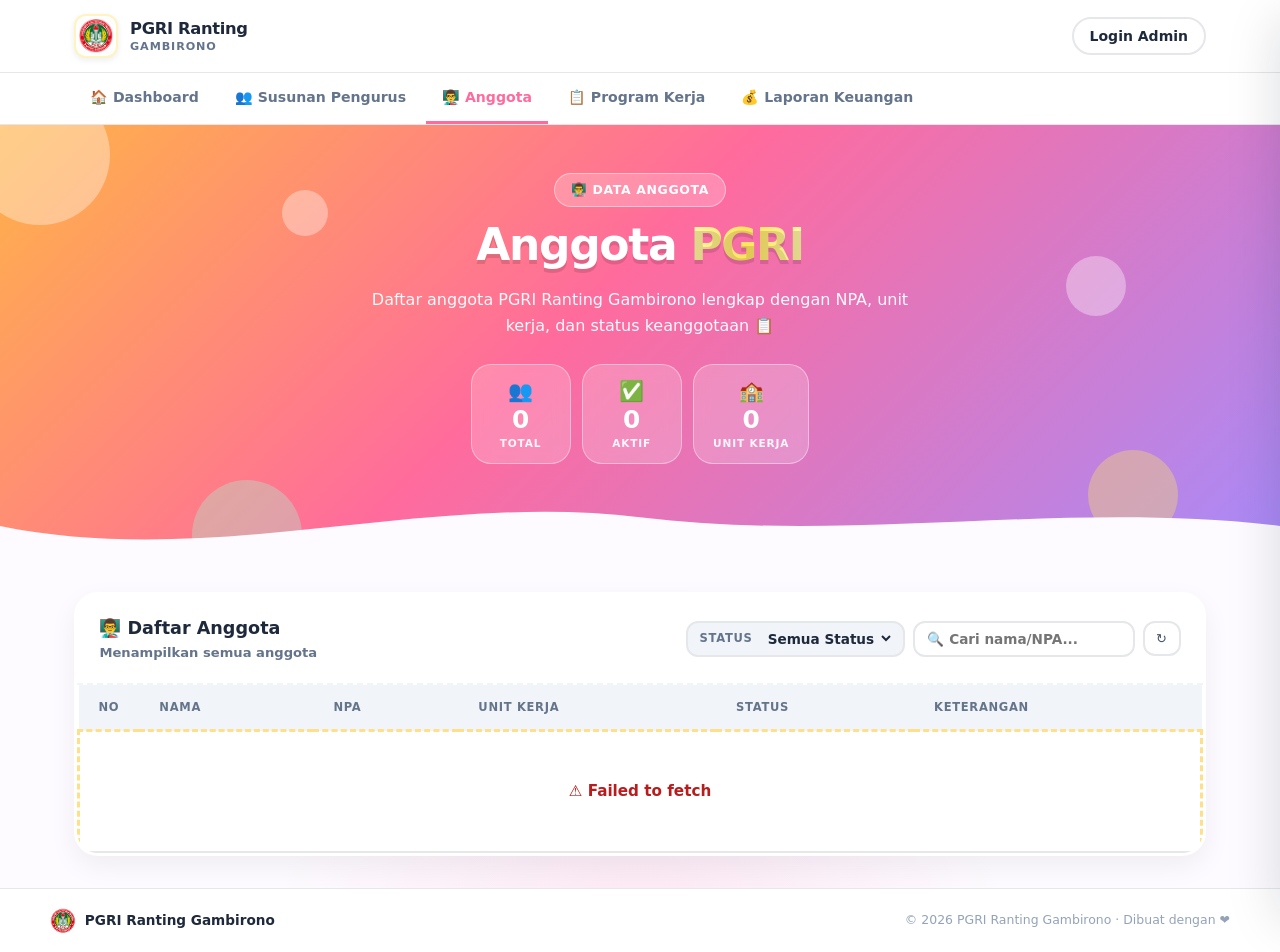
==== anggota/index.html @ 38e7f0ad "Add files via upload" ====
<!DOCTYPE html>
<html lang="id">
<head>
  <meta charset="UTF-8">
  <meta name="viewport" content="width=device-width, initial-scale=1.0">
  <title>Data Anggota · PGRI Ranting Gambirono</title>
  <link rel="stylesheet" href="../style.css">
  <link rel="stylesheet" href="anggota.css">
</head>
<body class="page-anggota">

  <header class="header">
    <div class="header-inner">
      <a href="../index.html" class="brand">
        <div class="brand-logo"><img src="../logo.png" alt="Logo PGRI"></div>
        <div class="brand-text-wrap">
          <span class="brand-title">PGRI Ranting</span>
          <span class="brand-subtitle">Gambirono</span>
        </div>
      </a>
      <div class="header-actions">
        <span id="adminBadge" class="admin-badge hidden"><span class="dot"></span> Admin</span>
        <button id="loginBtn" class="btn btn-outline" type="button">Login Admin</button>
        <button id="logoutBtn" class="btn btn-outline hidden" type="button">Logout</button>
      </div>
    </div>
    <nav class="main-nav">
      <div class="nav-inner">
        <a href="../index.html" class="nav-link">🏠 Dashboard</a>
        <a href="../pengurus/index.html" class="nav-link">👥 Susunan Pengurus</a>
        <a href="index.html" class="nav-link active">👨‍🏫 Anggota</a>
        <a href="../program/index.html" class="nav-link">📋 Program Kerja</a>
        <a href="../keuangan/index.html" class="nav-link">💰 Laporan Keuangan</a>
      </div>
    </nav>
  </header>

  <section class="hero-sd">
    <div class="hero-shapes" aria-hidden="true">
      <span class="shape s1"></span><span class="shape s2"></span>
      <span class="shape s3"></span><span class="shape s4"></span>
      <span class="shape s5"></span>
    </div>
    <div class="hero-inner">
      <div class="hero-badge">👨‍🏫 Data Anggota</div>
      <h1 class="hero-title">Anggota <span>PGRI</span></h1>
      <p class="hero-sub">
        Daftar anggota PGRI Ranting Gambirono lengkap dengan NPA,
        unit kerja, dan status keanggotaan 📋
      </p>
      <div class="hero-sd-stats">
        <div class="hero-stat">
          <div class="hero-stat-icon">👥</div>
          <div class="hero-stat-num" id="heroTotalAnggota">0</div>
          <div class="hero-stat-label">Total</div>
        </div>
        <div class="hero-stat">
          <div class="hero-stat-icon">✅</div>
          <div class="hero-stat-num" id="heroAktif">0</div>
          <div class="hero-stat-label">Aktif</div>
        </div>
        <div class="hero-stat">
          <div class="hero-stat-icon">🏫</div>
          <div class="hero-stat-num" id="heroUnit">0</div>
          <div class="hero-stat-label">Unit Kerja</div>
        </div>
      </div>
    </div>
    <div class="hero-wave" aria-hidden="true">
      <svg viewBox="0 0 1440 80" preserveAspectRatio="none">
        <path fill="#fdfbff" d="M0,40 C240,90 480,0 720,30 C960,60 1200,10 1440,40 L1440,80 L0,80 Z"/>
      </svg>
    </div>
  </section>

  <main class="container">

    <section class="card-sd">
      <div class="card-sd-header">
        <div>
          <h2 class="card-sd-title">👨‍🏫 Daftar Anggota</h2>
          <p class="card-sd-sub" id="tableSubtitle">Menampilkan semua anggota</p>
        </div>
        <div class="card-sd-actions">
          <div class="filter-group">
            <label for="filterStatus">Status</label>
            <select id="filterStatus">
              <option value="">Semua Status</option>
            </select>
          </div>
          <input type="text" id="searchAnggota" placeholder="🔍 Cari nama/NPA..."
                 style="padding:0.5rem 0.8rem;border:2px solid var(--line);border-radius:12px;font-family:inherit;font-size:0.85rem;font-weight:600;min-width:180px;">
          <button id="refreshBtn" class="btn-icon" type="button" title="Refresh">↻</button>
          <button id="addBtn" class="btn-ceria hidden" type="button">
            <span class="btn-plus">＋</span> Tambah
          </button>
        </div>
      </div>

      <div class="table-wrapper">
        <table id="tabelAnggota">
          <thead>
            <tr>
              <th class="col-no">No</th>
              <th>Nama</th>
              <th>NPA</th>
              <th>Unit Kerja</th>
              <th>Status</th>
              <th>Keterangan</th>
              <th class="admin-only hidden col-aksi text-center">Aksi</th>
            </tr>
          </thead>
          <tbody id="tbodyAnggota">
            <tr>
              <td colspan="7" class="empty-state-sd">
                <div class="spinner"></div>
                <div>Memuat data...</div>
              </td>
            </tr>
          </tbody>
          <tfoot id="tfootAnggota" class="hidden">
            <tr>
              <td colspan="4" class="text-right">Total</td>
              <td colspan="3" id="totalAnggotaFooter">0 anggota</td>
            </tr>
          </tfoot>
        </table>
      </div>
    </section>

  </main>

  <footer class="footer">
    <div class="footer-inner">
      <div class="footer-brand">
        <img src="../logo.png" alt="Logo PGRI" class="footer-logo">
        <span>PGRI Ranting Gambirono</span>
      </div>
      <p class="footer-copy">© 2026 PGRI Ranting Gambirono · Dibuat dengan ❤️</p>
    </div>
  </footer>

  <div id="loginModal" class="modal hidden">
    <div class="modal-backdrop" data-close-modal="login"></div>
    <div class="modal-content">
      <div class="modal-header">
        <h2>Login Admin</h2>
        <button type="button" class="modal-close" data-close-modal="login">✕</button>
      </div>
      <form id="formLogin">
        <div class="form-group">
          <label for="inputPassword">Password</label>
          <input type="password" id="inputPassword" placeholder="Masukkan password admin" required>
        </div>
        <div id="loginError" class="error-msg hidden"></div>
        <div class="modal-actions">
          <button type="button" class="btn btn-ghost" data-close-modal="login">Batal</button>
          <button type="submit" class="btn btn-primary">Masuk</button>
        </div>
      </form>
    </div>
  </div>

  <div id="drawerOverlay" class="drawer-overlay hidden"></div>
  <aside id="drawer" class="drawer">
    <div class="drawer-header">
      <h2 id="drawerTitle">Tambah Anggota</h2>
      <button type="button" class="drawer-close" id="drawerClose">✕</button>
    </div>
    <form id="formAnggota" class="drawer-body">
      <input type="hidden" id="inputId" value="">
      <div class="form-group">
        <label for="inputNama">Nama Lengkap</label>
        <input type="text" id="inputNama" placeholder="Nama anggota" required>
      </div>
      <div class="form-group">
        <label for="inputNpa">NPA (Nomor Pokok Anggota)</label>
        <input type="text" id="inputNpa" placeholder="Contoh: 1234567890">
      </div>
      <div class="form-group">
        <label for="inputUnit">Unit Kerja</label>
        <input type="text" id="inputUnit" placeholder="Contoh: SDN Gambirono 1">
      </div>
      <div class="form-group">
        <label for="inputStatus">Status</label>
        <select id="inputStatus">
          <option value="Aktif">Aktif</option>
          <option value="Tidak Aktif">Tidak Aktif</option>
          <option value="Pensiun">Pensiun</option>
          <option value="Mutasi">Mutasi</option>
        </select>
      </div>
      <div class="form-group">
        <label for="inputKeterangan">Keterangan</label>
        <input type="text" id="inputKeterangan" placeholder="Catatan tambahan (opsional)">
      </div>
      <div class="drawer-footer">
        <button type="button" class="btn btn-ghost" id="drawerCancel">Batal</button>
        <button type="submit" class="btn btn-primary" id="submitBtn">Simpan</button>
      </div>
    </form>
  </aside>

  <script src="../script.js"></script>
  <script src="anggota.js"></script>
</body>
</html>
---- style.css ----
/* ============================================================
   RESET & VARIABLES — GAYA WEB SD CERIA
============================================================ */
*, *::before, *::after {
  margin: 0; padding: 0; box-sizing: border-box;
}

html { -webkit-text-size-adjust: 100%; }

:root {
  --sd-yellow: #ffd93d;
  --sd-orange: #ff9f43;
  --sd-pink:   #ff6b9d;
  --sd-purple: #a78bfa;
  --sd-blue:   #4facfe;
  --sd-green:  #34d399;
  --sd-teal:   #2dd4bf;
  --sd-red:    #f87171;
  --sd-cream:  #fff9e6;
  --sd-ink:    #1e293b;
  --sd-muted:  #64748b;
  --sd-line:   #e5e7eb;
  --sd-line-soft: #f1f5f9;
  --sd-bg:     #fdfbff;
  --sd-surface:#ffffff;

  --ink:       #0b1220;
  --ink-soft:  #475569;
  --ink-mute:  #94a3b8;
  --line:      #e5e7eb;
  --line-soft: #f1f5f9;
  --bg:        #fdfbff;
  --surface:   #ffffff;

  --accent:      #4facfe;
  --accent-hover:#2563eb;
  --accent-soft: #eff4ff;

  --green:    #047857;
  --green-bg: #ecfdf5;
  --red:      #b91c1c;
  --red-bg:   #fef2f2;

  --radius:    16px;
  --radius-sm: 10px;
  --shadow-sm: 0 1px 3px rgba(15,23,42,.06);
  --shadow-md: 0 8px 24px rgba(15,23,42,.08);
  --shadow-lg: 0 20px 50px rgba(15,23,42,.15);
}

body {
  font-family: 'Nunito', 'Segoe UI', system-ui, -apple-system, sans-serif;
  font-size: 15px;
  line-height: 1.5;
  color: var(--sd-ink);
  background:
    radial-gradient(circle at 8% 4%, #fff3bf 0, transparent 22%),
    radial-gradient(circle at 92% 12%, #dbeafe 0, transparent 26%),
    radial-gradient(circle at 50% 100%, #fce7f3 0, transparent 32%),
    var(--sd-bg);
  -webkit-font-smoothing: antialiased;
  min-height: 100vh;
  display: flex;
  flex-direction: column;
}

/* ============================================================
   HEADER
============================================================ */
.header {
  background: #ffffff;
  border-bottom: 1px solid var(--line);
  position: sticky;
  top: 0;
  z-index: 40;
}

.header-inner {
  max-width: 1180px;
  margin: 0 auto;
  padding: 0.875rem 1.5rem;
  display: flex;
  justify-content: space-between;
  align-items: center;
  gap: 1rem;
}

.brand {
  display: flex;
  align-items: center;
  gap: 0.75rem;
  text-decoration: none;
}

.brand-logo {
  width: 44px; height: 44px;
  flex-shrink: 0;
  display: flex; align-items: center; justify-content: center;
  border-radius: 12px;
  overflow: hidden;
  background: #fff;
  padding: 2px;
  box-shadow: 0 2px 6px rgba(15,23,42,.08);
  border: 2px solid #fff3bf;
}
.brand-logo img { width: 100%; height: 100%; object-fit: contain; display: block; }

.brand-text-wrap { display: flex; flex-direction: column; line-height: 1.2; }
.brand-title    { font-size: 1.02rem; font-weight: 900; color: var(--sd-ink); letter-spacing: -0.02em; }
.brand-subtitle { font-size: 0.7rem; font-weight: 800; color: var(--sd-muted); text-transform: uppercase; letter-spacing: 0.08em; margin-top: 2px; }

.header-actions { display: flex; align-items: center; gap: 0.65rem; }

.admin-badge {
  display: inline-flex; align-items: center; gap: 0.4rem;
  background: var(--green-bg); color: var(--green);
  padding: 0.35rem 0.7rem; border-radius: 999px;
  font-size: 0.78rem; font-weight: 800;
}
.admin-badge .dot { width: 7px; height: 7px; border-radius: 50%; background: var(--green); }

/* NAV */
.main-nav { background: #fff; border-top: 1px solid var(--line); }
.nav-inner {
  max-width: 1180px; margin: 0 auto;
  padding: 0 1.5rem;
  display: flex; gap: 0.25rem;
  overflow-x: auto; scrollbar-width: none;
}
.nav-inner::-webkit-scrollbar { display: none; }

.nav-link {
  padding: 0.85rem 1rem;
  font-size: 0.88rem; font-weight: 800;
  color: var(--sd-muted);
  text-decoration: none;
  border-bottom: 3px solid transparent;
  white-space: nowrap;
  transition: color 0.15s, border-color 0.15s;
  display: inline-flex; align-items: center; gap: 0.4rem;
}
.nav-link:hover { color: var(--sd-ink); }
.nav-link.active { color: var(--sd-pink); border-bottom-color: var(--sd-pink); }

/* ============================================================
   BUTTONS
============================================================ */
.btn {
  display: inline-flex; align-items: center; justify-content: center; gap: 0.4rem;
  padding: 0.55rem 1rem;
  border: 1px solid transparent;
  border-radius: 999px;
  font-size: 0.875rem; font-weight: 800;
  font-family: inherit;
  cursor: pointer;
  transition: all 0.18s;
  white-space: nowrap;
}
.btn:disabled { opacity: 0.55; cursor: not-allowed; }

.btn-primary {
  background: linear-gradient(135deg, var(--sd-orange), var(--sd-pink));
  color: #fff; border: none;
  box-shadow: 0 6px 16px rgba(255,107,157,.35);
}
.btn-primary:hover:not(:disabled) {
  box-shadow: 0 10px 22px rgba(255,107,157,.45);
  transform: translateY(-2px);
}

.btn-outline {
  background: #fff; color: var(--sd-ink);
  border: 2px solid var(--line);
}
.btn-outline:hover:not(:disabled) { border-color: var(--sd-purple); color: var(--sd-purple); }

.btn-ghost {
  background: transparent; color: var(--ink-soft);
  border: 1px solid transparent;
}
.btn-ghost:hover:not(:disabled) { background: var(--line-soft); color: var(--ink); }

.btn-icon {
  background: #fff; color: var(--ink-soft);
  border: 2px solid var(--line);
  padding: 0.5rem 0.7rem; border-radius: 12px;
}
.btn-icon:hover { border-color: var(--sd-purple); color: var(--sd-purple); }

.btn-edit {
  background: var(--accent-soft); color: var(--accent);
  padding: 0.32rem 0.75rem; font-size: 0.78rem; border-radius: 999px;
  border: 2px solid transparent;
}
.btn-edit:hover { background: var(--accent); color: #fff; }

.btn-hapus {
  background: var(--red-bg); color: var(--red);
  padding: 0.32rem 0.75rem; font-size: 0.78rem; border-radius: 999px;
  border: 2px solid transparent;
}
.btn-hapus:hover { background: var(--red); color: #fff; }

/* ============================================================
   LAYOUT
============================================================ */
.container {
  max-width: 1180px; width: 100%;
  margin: 0 auto; padding: 2rem 1.5rem;
  flex: 1;
}

/* ============================================================
   HERO (dipakai dashboard + halaman lain)
============================================================ */
.hero-sd {
  position: relative;
  overflow: hidden;
  background: linear-gradient(135deg, #ffb347 0%, #ff6b9d 45%, #a78bfa 100%);
  color: #fff;
  padding: 3rem 1.5rem 6rem;
  text-align: center;
}

.hero-inner { position: relative; z-index: 2; max-width: 760px; margin: 0 auto; }

.hero-logo-big {
  width: 100px; height: 100px;
  margin: 0 auto 1rem;
  background: #fff;
  border-radius: 50%;
  padding: 8px;
  box-shadow: 0 10px 26px rgba(0,0,0,.2);
  display: flex; align-items: center; justify-content: center;
  animation: floatLogo 4s ease-in-out infinite;
}
.hero-logo-big img { width: 100%; height: 100%; object-fit: contain; }
@keyframes floatLogo {
  0%,100% { transform: translateY(0); }
  50%     { transform: translateY(-8px); }
}

.hero-badge {
  display: inline-block;
  background: rgba(255,255,255,.22);
  border: 1.5px solid rgba(255,255,255,.45);
  backdrop-filter: blur(6px);
  padding: 0.4rem 1rem;
  border-radius: 999px;
  font-size: 0.78rem; font-weight: 800;
  letter-spacing: 0.05em;
  text-transform: uppercase;
  margin-bottom: 0.85rem;
}

.hero-title {
  font-size: clamp(1.8rem, 4.5vw, 2.75rem);
  font-weight: 900;
  line-height: 1.15;
  letter-spacing: -0.03em;
  margin-bottom: 1rem;
  text-shadow: 0 4px 0 rgba(0,0,0,.12);
}
.hero-title span {
  background: linear-gradient(90deg, #fff6a8, #ffe45c, #fff6a8);
  -webkit-background-clip: text; background-clip: text;
  -webkit-text-fill-color: transparent;
}

.hero-sub {
  font-size: 1rem; line-height: 1.6;
  opacity: 0.96; max-width: 580px;
  margin: 0 auto 1.6rem;
}

.hero-cta { display: flex; gap: 0.75rem; justify-content: center; flex-wrap: wrap; }

.cta-btn {
  display: inline-flex; align-items: center; gap: 0.4rem;
  padding: 0.75rem 1.4rem;
  border-radius: 999px;
  font-weight: 900;
  font-size: 0.9rem;
  text-decoration: none;
  transition: transform 0.2s, box-shadow 0.2s;
}
.cta-btn:hover { transform: translateY(-3px); }

.cta-primary {
  background: #fff;
  color: var(--sd-pink);
  box-shadow: 0 8px 22px rgba(0,0,0,.18);
}
.cta-secondary {
  background: rgba(255,255,255,.2);
  border: 2px solid rgba(255,255,255,.6);
  color: #fff;
}
.cta-secondary:hover { background: rgba(255,255,255,.3); }

/* Shapes */
.hero-shapes { position: absolute; inset: 0; pointer-events: none; overflow: hidden; }
.shape { position: absolute; border-radius: 50%; opacity: 0.35; animation: float 8s ease-in-out infinite; }
.shape.s1 { width: 140px; height: 140px; background: #fff; top: -40px; left: -30px; }
.shape.s2 { width: 90px;  height: 90px;  background: #ffe45c; bottom: 20px; right: 8%; animation-delay: 1s; }
.shape.s3 { width: 60px;  height: 60px;  background: #fff; top: 30%; right: 12%; animation-delay: 2s; }
.shape.s4 { width: 110px; height: 110px; background: #a7f3d0; bottom: -30px; left: 15%; animation-delay: 1.5s; }
.shape.s5 { width: 46px;  height: 46px;  background: #fff; top: 15%; left: 22%; animation-delay: 0.5s; }
@keyframes float {
  0%,100% { transform: translateY(0) rotate(0); }
  50%     { transform: translateY(-18px) rotate(8deg); }
}

.hero-wave {
  position: absolute;
  bottom: -1px; left: 0; right: 0;
  height: 70px; line-height: 0;
}
.hero-wave svg { width: 100%; height: 100%; display: block; }

/* ============================================================
   STATS CERIA
============================================================ */
.stats-sd {
  display: grid;
  grid-template-columns: repeat(3, 1fr);
  gap: 1rem;
  margin: -3rem 0 2.5rem;
  position: relative;
  z-index: 3;
}

.stat-sd {
  background: #fff;
  border-radius: 20px;
  padding: 1.2rem 1.3rem;
  display: flex; align-items: center; gap: 0.9rem;
  box-shadow: 0 10px 28px rgba(15,23,42,.08);
  border: 3px solid transparent;
  transition: transform 0.2s;
}
.stat-sd:hover { transform: translateY(-4px); }

.stat-sd-icon {
  width: 52px; height: 52px;
  border-radius: 16px;
  display: flex; align-items: center; justify-content: center;
  font-size: 1.5rem;
  flex-shrink: 0;
}

.stat-blue  { border-color: #dbeafe; }
.stat-blue  .stat-sd-icon { background: #dbeafe; }
.stat-green { border-color: #d1fae5; }
.stat-green .stat-sd-icon { background: #d1fae5; }
.stat-pink  { border-color: #fce7f3; }
.stat-pink  .stat-sd-icon { background: #fce7f3; }

.stat-sd-body { min-width: 0; }
.stat-sd-label {
  font-size: 0.72rem;
  font-weight: 800;
  color: var(--sd-muted);
  text-transform: uppercase;
  letter-spacing: 0.06em;
  margin-bottom: 0.2rem;
}
.stat-sd-value {
  font-size: 1.35rem;
  font-weight: 900;
  color: var(--sd-ink);
  letter-spacing: -0.02em;
  font-variant-numeric: tabular-nums;
  white-space: nowrap;
  overflow: hidden;
  text-overflow: ellipsis;
}

/* ============================================================
   MENU CARDS
============================================================ */
.menu-title {
  font-size: 1.4rem;
  font-weight: 900;
  color: var(--sd-ink);
  letter-spacing: -0.02em;
  margin-bottom: 1.2rem;
  text-align: center;
}

.menu-grid {
  display: grid;
  grid-template-columns: repeat(auto-fit, minmax(260px, 1fr));
  gap: 1.2rem;
}

.menu-card {
  background: #fff;
  border-radius: 24px;
  padding: 1.75rem 1.5rem;
  text-decoration: none;
  color: inherit;
  box-shadow: 0 8px 24px rgba(15,23,42,.06);
  border: 3px solid transparent;
  transition: transform 0.25s, box-shadow 0.25s, border-color 0.25s;
  display: block;
  position: relative;
  overflow: hidden;
}
.menu-card::after {
  content: "";
  position: absolute;
  top: -40px; right: -40px;
  width: 100px; height: 100px;
  border-radius: 50%;
  opacity: 0.12;
  background: currentColor;
}
.menu-card:hover {
  transform: translateY(-6px);
  box-shadow: 0 18px 40px rgba(15,23,42,.14);
}

.menu-blue   { border-color: #dbeafe; color: var(--sd-blue); }
.menu-orange { border-color: #fed7aa; color: var(--sd-orange); }
.menu-green  { border-color: #d1fae5; color: var(--sd-green); }

.menu-emoji { font-size: 2.2rem; margin-bottom: 0.6rem; }
.menu-card h3 {
  font-size: 1.05rem; font-weight: 900;
  color: var(--sd-ink);
  margin-bottom: 0.4rem;
}
.menu-card p {
  font-size: 0.86rem;
  color: var(--sd-muted);
  line-height: 1.5;
  margin-bottom: 0.9rem;
}
.menu-link {
  font-size: 0.82rem; font-weight: 900;
  color: var(--sd-pink);
}

/* ============================================================
   SECTION HEADER
============================================================ */
.section-header-sd {
  display: flex;
  justify-content: space-between;
  align-items: flex-end;
  gap: 1rem;
  margin-bottom: 1.5rem;
  flex-wrap: wrap;
}
.section-title-sd {
  font-size: 1.6rem;
  font-weight: 900;
  color: var(--sd-ink);
  letter-spacing: -0.02em;
  display: flex; align-items: center; gap: 0.5rem;
  margin-bottom: 0.25rem;
}
.title-icon { font-size: 1.4rem; }
.section-subtitle-sd {
  font-size: 0.88rem;
  color: var(--sd-muted);
  font-weight: 600;
}

/* ============================================================
   BTN CERIA (tambah)
============================================================ */
.btn-ceria {
  display: inline-flex; align-items: center; gap: 0.4rem;
  background: linear-gradient(135deg, #ff9f43, #ff6b9d);
  color: #fff;
  border: none;
  padding: 0.7rem 1.3rem;
  border-radius: 999px;
  font-family: inherit;
  font-size: 0.88rem;
  font-weight: 900;
  cursor: pointer;
  box-shadow: 0 8px 20px rgba(255,107,157,.4);
  transition: transform 0.2s, box-shadow 0.2s;
}
.btn-ceria:hover {
  transform: translateY(-3px);
  box-shadow: 0 12px 26px rgba(255,107,157,.5);
}
.btn-plus { font-size: 1.1rem; line-height: 1; }

/* ============================================================
   CHIP FILTER
============================================================ */
.chip-filter {
  display: flex; gap: 0.5rem; flex-wrap: wrap;
  margin-bottom: 1.6rem;
}
.chip {
  border: 2px solid var(--line);
  background: #fff;
  color: var(--sd-muted);
  font-family: inherit;
  font-size: 0.82rem;
  font-weight: 800;
  padding: 0.48rem 1.1rem;
  border-radius: 999px;
  cursor: pointer;
  transition: all 0.18s;
}
.chip:hover {
  border-color: var(--sd-purple);
  color: var(--sd-purple);
  transform: translateY(-2px);
}
.chip.active {
  background: linear-gradient(135deg, var(--sd-orange), var(--sd-pink));
  border-color: transparent;
  color: #fff;
  box-shadow: 0 6px 16px rgba(255,107,157,.35);
}

/* ============================================================
   EMPTY STATE & SPINNER
============================================================ */
.empty-state-sd {
  grid-column: 1 / -1;
  background: #fff;
  border: 3px dashed #ffe08a;
  border-radius: 24px;
  padding: 3rem 1rem;
  color: #b45309;
  font-weight: 700;
  font-size: 1rem;
  text-align: center;
}
.spinner {
  display: inline-block;
  width: 22px; height: 22px;
  border: 2.5px solid var(--line);
  border-top-color: var(--accent);
  border-radius: 50%;
  animation: spin 0.7s linear infinite;
  margin-bottom: 0.5rem;
}
@keyframes spin { to { transform: rotate(360deg); } }

/* ============================================================
   MODAL
============================================================ */
.modal {
  position: fixed; inset: 0;
  z-index: 200;
  display: flex; align-items: center; justify-content: center;
  padding: 1rem;
}
.modal-backdrop {
  position: absolute; inset: 0;
  background: rgba(11,18,32,.55);
  backdrop-filter: blur(3px);
  animation: fadeIn 0.18s ease;
}
.modal-content {
  position: relative;
  background: #fff;
  border-radius: 22px;
  padding: 1.75rem;
  width: 100%; max-width: 420px;
  box-shadow: var(--shadow-lg);
  animation: popIn 0.22s ease;
}
.modal-header {
  display: flex; justify-content: space-between; align-items: center;
  margin-bottom: 1.25rem;
}
.modal-header h2 { font-size: 1.05rem; font-weight: 900; }
.modal-close {
  background: none; border: none;
  font-size: 1rem; color: var(--ink-mute);
  cursor: pointer; width: 32px; height: 32px;
  border-radius: 10px;
  display: flex; align-items: center; justify-content: center;
  transition: background 0.15s, color 0.15s;
}
.modal-close:hover { background: var(--line-soft); color: var(--ink); }
.modal-actions {
  display: flex; justify-content: flex-end; gap: 0.5rem;
  margin-top: 1.35rem;
}
@keyframes fadeIn { from { opacity: 0; } to { opacity: 1; } }
@keyframes popIn {
  from { opacity: 0; transform: translateY(8px) scale(0.98); }
  to   { opacity: 1; transform: translateY(0) scale(1); }
}

/* ============================================================
   FORM
============================================================ */
.form-group {
  display: flex; flex-direction: column;
  margin-bottom: 1rem;
}
.form-group label {
  font-size: 0.8rem; font-weight: 800;
  color: var(--ink-soft);
  margin-bottom: 0.4rem;
}
.form-group input[type="text"],
.form-group input[type="number"],
.form-group input[type="date"],
.form-group input[type="password"],
.form-group select {
  width: 100%;
  padding: 0.7rem 0.9rem;
  border: 2px solid var(--line);
  border-radius: 12px;
  background: #fff;
  font-size: 0.9rem;
  font-family: inherit;
  color: var(--ink);
  transition: border-color 0.15s, box-shadow 0.15s;
}
.form-group input:focus,
.form-group select:focus {
  outline: none;
  border-color: var(--sd-purple);
  box-shadow: 0 0 0 4px rgba(167,139,250,.15);
}
.form-group .hint {
  font-size: 0.76rem;
  color: var(--ink-mute);
  margin-top: 0.35rem;
  font-variant-numeric: tabular-nums;
}
.error-msg {
  background: var(--red-bg); color: var(--red);
  padding: 0.6rem 0.8rem;
  border-radius: 10px;
  font-size: 0.82rem;
  font-weight: 700;
  margin-top: 0.6rem;
}

/* ============================================================
   FOOTER
============================================================ */
.footer {
  border-top: 1px solid var(--line);
  background: var(--surface);
  padding: 1.15rem 1.5rem;
  margin-top: auto;
}
.footer-inner {
  max-width: 1180px; margin: 0 auto;
  display: flex; justify-content: space-between;
  align-items: center; gap: 1rem;
  flex-wrap: wrap;
}
.footer-brand {
  display: flex; align-items: center; gap: 0.55rem;
  font-weight: 900; font-size: 0.85rem;
  color: var(--sd-ink);
}
.footer-logo { width: 26px; height: 26px; object-fit: contain; border-radius: 6px; }
.footer-copy { font-size: 0.78rem; color: var(--ink-mute); }

/* ============================================================
   UTILITIES
============================================================ */
.hidden { display: none !important; }

/* ============================================================
   RESPONSIVE
============================================================ */
@media (max-width: 820px) {
  .stats-sd { grid-template-columns: 1fr; }
}

@media (max-width: 640px) {
  body { font-size: 14px; }
  .header-inner { padding: 0.75rem 1rem; }
  .brand-logo { width: 38px; height: 38px; }
  .brand-title { font-size: 0.92rem; }
  .brand-subtitle { font-size: 0.64rem; }
  .hero-sd { padding: 2.5rem 1rem 5rem; }
  .hero-sub { font-size: 0.9rem; }
  .hero-logo-big { width: 80px; height: 80px; }
  .container { padding: 1.25rem 1rem; }
  .section-title-sd { font-size: 1.25rem; }
  .stats-sd { margin-top: -2rem; }
  .stat-sd-value { font-size: 1.1rem; }
  .stat-sd { padding: 1rem; }
  .stat-sd-icon { width: 44px; height: 44px; font-size: 1.2rem; }
  .modal-content { padding: 1.35rem; }
  .footer-inner { flex-direction: column; text-align: center; gap: 0.4rem; }
}
---- anggota/anggota.css ----
/* ============================================================
   HALAMAN ANGGOTA — TEMA SD CERIA
============================================================ */

/* ---------- HERO ---------- */
.hero-sd-stats {
  display: inline-flex; gap: 0.7rem; flex-wrap: wrap; justify-content: center;
}
.hero-stat {
  background: rgba(255,255,255,.2);
  border: 1.5px solid rgba(255,255,255,.4);
  backdrop-filter: blur(8px);
  border-radius: 20px; padding: 0.7rem 1.2rem;
  min-width: 100px; display: flex; flex-direction: column; align-items: center;
  gap: 0.15rem; transition: transform 0.2s;
}
.hero-stat:hover { transform: translateY(-4px); }
.hero-stat-icon { font-size: 1.25rem; }
.hero-stat-num  { font-size: 1.55rem; font-weight: 900; line-height: 1; }
.hero-stat-label {
  font-size: 0.66rem; font-weight: 800;
  text-transform: uppercase; letter-spacing: 0.08em; opacity: 0.92;
}

/* ---------- CARD ---------- */
.card-sd {
  background: #fff; border-radius: 24px; overflow: hidden;
  box-shadow: 0 10px 28px rgba(15,23,42,.06); border: 3px solid #fff;
}
.card-sd-header {
  display: flex; align-items: center; justify-content: space-between;
  gap: 1rem; padding: 1.25rem 1.4rem;
  border-bottom: 2px dashed var(--line-soft); flex-wrap: wrap;
}
.card-sd-title { font-size: 1.1rem; font-weight: 900; color: var(--sd-ink); }
.card-sd-sub { font-size: 0.82rem; color: var(--sd-muted); margin-top: 0.15rem; font-weight: 600; }
.card-sd-actions { display: flex; align-items: center; gap: 0.5rem; flex-wrap: wrap; }

.filter-group {
  display: inline-flex; align-items: center; gap: 0.5rem;
  background: var(--line-soft); border: 2px solid var(--line);
  padding: 0.3rem 0.55rem 0.3rem 0.7rem; border-radius: 12px;
}
.filter-group label {
  font-size: 0.72rem; font-weight: 800; color: var(--sd-muted);
  text-transform: uppercase; letter-spacing: 0.06em;
}
.filter-group select {
  border: none; background: transparent; font-family: inherit;
  font-size: 0.85rem; font-weight: 800; color: var(--sd-ink);
  cursor: pointer; outline: none; padding: 0.15rem 0.2rem; max-width: 160px;
}

/* ---------- TABLE ---------- */
.table-wrapper { overflow-x: auto; -webkit-overflow-scrolling: touch; }
table { width: 100%; border-collapse: collapse; min-width: 760px; }

thead th {
  background: var(--line-soft); color: var(--sd-muted);
  font-size: 0.72rem; font-weight: 900;
  text-transform: uppercase; letter-spacing: 0.06em;
  text-align: left; padding: 0.85rem 1.25rem;
  border-bottom: 2px solid var(--line); white-space: nowrap;
}
tbody td {
  padding: 0.9rem 1.25rem; font-size: 0.88rem; color: var(--sd-ink);
  border-bottom: 1px solid var(--line-soft); vertical-align: middle; font-weight: 600;
}
tbody tr:nth-child(even) { background: #fbfcfe; }
tbody tr:hover { background: #fff9e6; }
tbody tr:last-child td { border-bottom: 2px solid var(--line); }

.text-center { text-align: center; }
.text-right  { text-align: right; }
.col-no   { width: 56px; text-align: center; }
.col-aksi { width: 140px; }

.aksi-group { display: inline-flex; gap: 0.3rem; justify-content: center; }

tfoot td {
  padding: 1rem 1.25rem;
  background: linear-gradient(135deg, #fff9e6, #fef3c7);
  border-top: 2px solid #fcd34d;
  font-size: 0.88rem; font-weight: 900; color: #78350f;
}

.empty-state-sd {
  padding: 3rem 1rem !important;
  text-align: center; color: #b45309;
  font-weight: 700; font-size: 0.95rem;
}

/* ---------- STATUS BADGE ---------- */
.status-badge {
  display: inline-block;
  padding: 0.32rem 0.8rem;
  border-radius: 999px;
  font-size: 0.7rem;
  font-weight: 900;
  text-transform: uppercase;
  letter-spacing: 0.06em;
  color: #fff;
  background: linear-gradient(135deg, #94a3b8, #64748b); /* default abu */
  white-space: nowrap;
  line-height: 1.2;
  text-shadow: 0 1px 1px rgba(0,0,0,.15);
}

/* Varian resmi (fallback tetap aman krn JS meng-inject inline style) */
.status-aktif         { background: linear-gradient(135deg, #34d399, #059669); }
.status-tidak-aktif,
.status-non-aktif,
.status-berhenti      { background: linear-gradient(135deg, #f87171, #dc2626); }
.status-pensiun       { background: linear-gradient(135deg, #94a3b8, #64748b); }
.status-mutasi,
.status-pindah        { background: linear-gradient(135deg, #fbbf24, #f59e0b); }
.status-cuti          { background: linear-gradient(135deg, #60a5fa, #2563eb); }
.status-baru          { background: linear-gradient(135deg, #c084fc, #9333ea); }
.status-default       { background: linear-gradient(135deg, #94a3b8, #64748b); }

/* ---------- DRAWER ---------- */
.drawer-overlay {
  position: fixed; inset: 0;
  background: rgba(11,18,32,.45); backdrop-filter: blur(2px);
  z-index: 100; animation: fadeIn 0.18s ease;
}
.drawer {
  position: fixed; top: 0; right: 0; bottom: 0;
  width: 100%; max-width: 420px;
  background: #fff; box-shadow: var(--shadow-lg);
  transform: translateX(100%);
  transition: transform 0.28s cubic-bezier(0.4, 0, 0.2, 1);
  z-index: 101; display: flex; flex-direction: column;
}
.drawer.open { transform: translateX(0); }
.drawer-header {
  padding: 1.15rem 1.4rem; border-bottom: 2px dashed var(--line-soft);
  display: flex; justify-content: space-between; align-items: center;
}
.drawer-header h2 { font-size: 1.05rem; font-weight: 900; }
.drawer-close {
  background: none; border: none; font-size: 1rem; color: var(--ink-mute);
  cursor: pointer; width: 32px; height: 32px; border-radius: 10px;
  display: flex; align-items: center; justify-content: center;
  transition: background 0.15s, color 0.15s;
}
.drawer-close:hover { background: var(--line-soft); color: var(--ink); }
.drawer-body {
  flex: 1; padding: 1.4rem; overflow-y: auto;
  display: flex; flex-direction: column;
}
.drawer-footer {
  display: flex; gap: 0.5rem; justify-content: flex-end;
  padding-top: 1.25rem; margin-top: auto;
  border-top: 2px dashed var(--line-soft);
}

/* ---------- RESPONSIVE ---------- */
@media (max-width: 640px) {
  .card-sd-header { padding: 1rem; flex-direction: column; align-items: flex-start; }
  .card-sd-actions { width: 100%; }
  .filter-group { flex: 1; }
  .filter-group select { max-width: none; flex: 1; }
  thead th, tbody td { padding: 0.7rem 0.9rem; font-size: 0.82rem; }
  .drawer { max-width: 100%; }
  .col-aksi { width: 120px; }
  .hero-stat { min-width: 82px; padding: 0.55rem 0.9rem; }
  .hero-stat-num { font-size: 1.25rem; }
  .status-badge { font-size: 0.64rem; padding: 0.26rem 0.65rem; }
}
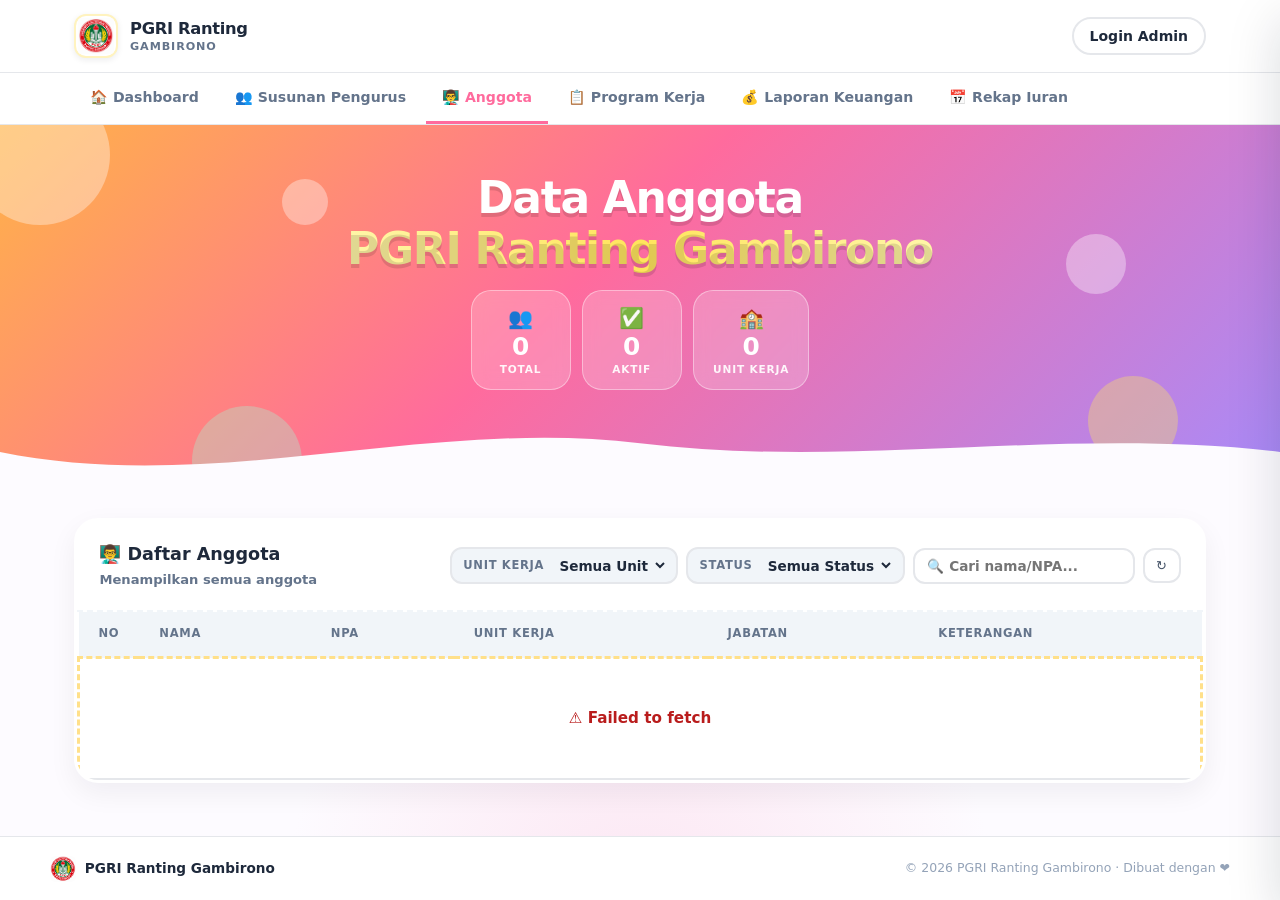
==== commit ea0d8858: "Add files via upload" ====
--- a/anggota/index.html
+++ b/anggota/index.html
@@ -28,9 +28,10 @@
       <div class="nav-inner">
         <a href="../index.html" class="nav-link">🏠 Dashboard</a>
         <a href="../pengurus/index.html" class="nav-link">👥 Susunan Pengurus</a>
-        <a href="index.html" class="nav-link active">👨‍🏫 Anggota</a>
+        <a href="../anggota/index.html" class="nav-link active">👨‍🏫 Anggota</a>
         <a href="../program/index.html" class="nav-link">📋 Program Kerja</a>
         <a href="../keuangan/index.html" class="nav-link">💰 Laporan Keuangan</a>
+        <a href="../iuran/index.html" class="nav-link">📅 Rekap Iuran</a>
       </div>
     </nav>
   </header>
@@ -42,12 +43,8 @@
       <span class="shape s5"></span>
     </div>
     <div class="hero-inner">
-      <div class="hero-badge">👨‍🏫 Data Anggota</div>
-      <h1 class="hero-title">Anggota <span>PGRI</span></h1>
-      <p class="hero-sub">
-        Daftar anggota PGRI Ranting Gambirono lengkap dengan NPA,
-        unit kerja, dan status keanggotaan 📋
-      </p>
+      <h1 class="hero-title">Data Anggota <p><span>PGRI Ranting Gambirono</span></h1></p>
+      
       <div class="hero-sd-stats">
         <div class="hero-stat">
           <div class="hero-stat-icon">👥</div>
@@ -82,6 +79,12 @@
           <p class="card-sd-sub" id="tableSubtitle">Menampilkan semua anggota</p>
         </div>
         <div class="card-sd-actions">
+<div class="filter-group">
+  <label for="filterUnit">Unit Kerja</label>
+  <select id="filterUnit">
+    <option value="">Semua Unit</option>
+  </select>
+</div>
           <div class="filter-group">
             <label for="filterStatus">Status</label>
             <select id="filterStatus">
@@ -105,7 +108,7 @@
               <th>Nama</th>
               <th>NPA</th>
               <th>Unit Kerja</th>
-              <th>Status</th>
+              <th>Jabatan</th>
               <th>Keterangan</th>
               <th class="admin-only hidden col-aksi text-center">Aksi</th>
             </tr>
@@ -167,33 +170,42 @@
       <h2 id="drawerTitle">Tambah Anggota</h2>
       <button type="button" class="drawer-close" id="drawerClose">✕</button>
     </div>
+    
     <form id="formAnggota" class="drawer-body">
       <input type="hidden" id="inputId" value="">
+      
       <div class="form-group">
         <label for="inputNama">Nama Lengkap</label>
         <input type="text" id="inputNama" placeholder="Nama anggota" required>
       </div>
+      
       <div class="form-group">
         <label for="inputNpa">NPA (Nomor Pokok Anggota)</label>
         <input type="text" id="inputNpa" placeholder="Contoh: 1234567890">
       </div>
+      
       <div class="form-group">
         <label for="inputUnit">Unit Kerja</label>
         <input type="text" id="inputUnit" placeholder="Contoh: SDN Gambirono 1">
       </div>
-      <div class="form-group">
-        <label for="inputStatus">Status</label>
-        <select id="inputStatus">
+      
+      <!-- KOLOM E: Jabatan (PNS, PPPK, dll) -->
+      <div class="form-group">
+        <label for="inputStatus">Jabatan (PNS/PPPK/Non ASN)</label>
+        <input type="text" id="inputStatus" placeholder="Contoh: PNS" required>
+      </div>
+      
+      <!-- KOLOM F: Status Keanggotaan (Aktif / Tidak Aktif) -->
+      <div class="form-group">
+        <label for="inputKeterangan">Status Keanggotaan</label>
+        <select id="inputKeterangan">
           <option value="Aktif">Aktif</option>
           <option value="Tidak Aktif">Tidak Aktif</option>
           <option value="Pensiun">Pensiun</option>
           <option value="Mutasi">Mutasi</option>
         </select>
       </div>
-      <div class="form-group">
-        <label for="inputKeterangan">Keterangan</label>
-        <input type="text" id="inputKeterangan" placeholder="Catatan tambahan (opsional)">
-      </div>
+      
       <div class="drawer-footer">
         <button type="button" class="btn btn-ghost" id="drawerCancel">Batal</button>
         <button type="submit" class="btn btn-primary" id="submitBtn">Simpan</button>
--- a/style.css
+++ b/style.css
@@ -695,4 +695,28 @@
   .stat-sd-icon { width: 44px; height: 44px; font-size: 1.2rem; }
   .modal-content { padding: 1.35rem; }
   .footer-inner { flex-direction: column; text-align: center; gap: 0.4rem; }
-}+}
+
+/* Hero Welcome Full */
+.hero-welcome {
+  flex: 1;
+  display: flex;
+  align-items: center;
+  justify-content: center;
+  position: relative;
+  overflow: hidden;
+  background: linear-gradient(135deg, #ffb347 0%, #ff6b9d 45%, #a78bfa 100%);
+  color: #fff;
+  padding: 4rem 1.5rem;
+  text-align: center;
+  min-height: calc(100vh - 130px);
+}
+.hero-welcome .hero-inner { position: relative; z-index: 2; max-width: 760px; margin: 0 auto; }
+.hero-welcome .hero-logo-big {
+  width: 110px; height: 110px; margin: 0 auto 1.2rem;
+  background: #fff; border-radius: 50%; padding: 8px;
+  box-shadow: 0 10px 26px rgba(0,0,0,.2);
+  display: flex; align-items: center; justify-content: center;
+  animation: floatLogo 4s ease-in-out infinite;
+}
+.hero-welcome .hero-logo-big img { width: 100%; height: 100%; object-fit: contain; }
